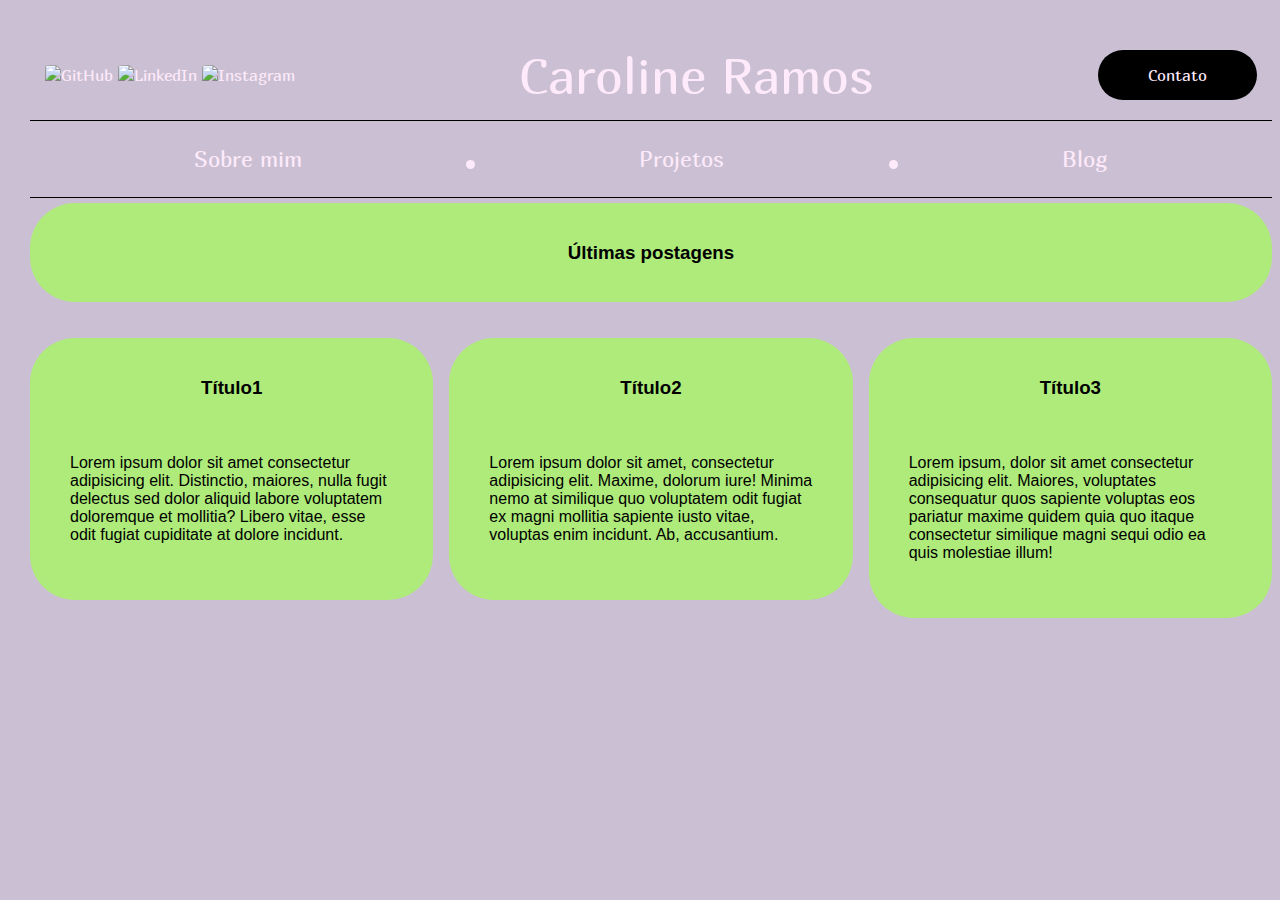
==== index.html @ 0ba455f3 "Rename Index.html to index.html" ====
<!DOCTYPE html>
<html lang="pt-br">
    <head>
        <meta charset="UTF-8">
        <title>Caroline Ramos</title>
        <link rel="stylesheet" type="text/css" href="style.css" />
        <style> @import url('https://fonts.googleapis.com/css2?family=Marmelad&display=swap');</style>
    </head>
    <body>
        <header>
            <div class="cabecalho">
                <div class="icons">
                    <a href="https://github.com/ramoscaroline" target="_blank"><img src="../ElasNaTech_MeuPerfil/Imagens/GitHub.png" alt="GitHub" weidth="50px" height="50px"></a>
                    <a href="https://www.linkedin.com/in/caroline-ramos/" target="_blank"><img src="../ElasNaTech_MeuPerfil/Imagens/LinkedIn Circled.png" alt="LinkedIn" weidth="50px" height="50px"></a>
                    <a href="https://instagram.com/carolineramos" target="_blank"><img src="../ElasNaTech_MeuPerfil/Imagens/Instagram Circle.png" alt="Instagram" weidth="50px" height="50px"></a>
                </div>
                <div class="index">
                    <a href="index.html" target="_blank">Caroline Ramos</a>
                </div>
                <div class="contato">
                    <a href="contato.html" target="_blank">Contato</a>
                </div>
            </div>
        </header>
        <div class="menu">
            <a href="sobremim.html" target="_blank">Sobre mim</a>
            <div class="bolinha"></div>
            <a href="projetos.html" target="_blank">Projetos</a>
            <div class="bolinha"></div>
            <a href="blog.html" target="_blank">Blog</a>
        </div>
        <div class="post">
            <h3>Últimas postagens</h3>
        </div>
        <br><br>
        <div class="coluna">
            <div class="post">
                <h3>Título1</h3>
                <p> Lorem ipsum dolor sit amet consectetur adipisicing elit. Distinctio, maiores, nulla fugit delectus sed dolor aliquid labore voluptatem doloremque et mollitia? Libero vitae, esse odit fugiat cupiditate at dolore incidunt.</p>
            </div>
            <div class="post">
                <h3>Título2</h3>
                <p>Lorem ipsum dolor sit amet, consectetur adipisicing elit. Maxime, dolorum iure! Minima nemo at similique quo voluptatem odit fugiat ex magni mollitia sapiente iusto vitae, voluptas enim incidunt. Ab, accusantium.</p>
            </div>
            <div class="post">
                <h3>Título3</h3>
                <p>Lorem ipsum, dolor sit amet consectetur adipisicing elit. Maiores, voluptates consequatur quos sapiente voluptas eos pariatur maxime quidem quia quo itaque consectetur similique magni sequi odio ea quis molestiae illum!</p>
            </div>
        </div>  
    </body>
</html>
---- style.css ----
body{
    margin-top: 30px;
    margin-left: 30px;
    background-color: #CBC0D3;
}

header{
    font-family: 'Marmelad', sans-serif, normal;
    color: #FEEAFA;
}

.cabecalho{
    display: flex;
    align-items: center;
    justify-content: space-between;
    border-bottom: 1px solid #000;
    padding: 15px;
}

.menu{
    display: flex;
    justify-content: space-evenly;
    align-items: center;
    margin-bottom: 5px;
    font-size: 22px;
    border-bottom: 1px solid #000;
    padding-top: 25px;
    padding-bottom: 25px;
}

/*.menu :hover{
    background-color: black;
    color: #FEEAFA;
    -webkit-border-radius: 10px;
    -moz-border-radius: 10px;
    border-radius: 10px;
}*/

.bolinha{
    margin-top: 10px;
    border-radius: 50%;
    display: inline-block;
    height: 9px;
    width: 9px;
    background-color: #FEEAFA;
}

a{
    text-decoration: none;
    font-family: 'Marmelad', sans-serif, normal;
    color: #FEEAFA;
}

.index{
    text-align: center;
    font-size: 50px;
}

.contato{
    text-decoration: none;
    background-color: #000;
    border: none;
    border-radius: 45px;
    text-align: center;
    padding: 15px 50px;
    text-decoration: none;
    display: inline-block;
    font-size: 16px;
}

.seletor{
    background-color: #000;
    border: none;
    border-radius: 45px;
    padding: 10px 20px;
    text-decoration: none;
    font-size: 22px;
    align-items: baseline;
}

h3{
    text-align: center;
}

.post{
    padding: 20px;
    background-color: #AEEB7A;
    border-radius: 45px;
    font-family: sans-serif;
    font-size: 16px;
    display: flex;
    flex-direction: column;
    justify-content: space-evenly;
}

.sobre{
    position: right;
    padding: 20px;
    background-color: #AEEB7A;
    border-radius: 45px;
    font-family: sans-serif;
    font-size: 16px;
    display: flex;
    flex-wrap: wrap;
    justify-content: space-between;
}

img {
    max-width: 100%;
    border-radius: 8%;
}

.coluna{
    columns: 3;
}

p {
    padding: 20px;
    display: inline-block;
    float: left;
}

.foto{
    flex: 1;
}

.texto {
    flex: 2;
    font-family: sans-serif;
    font-size: 16px;
}
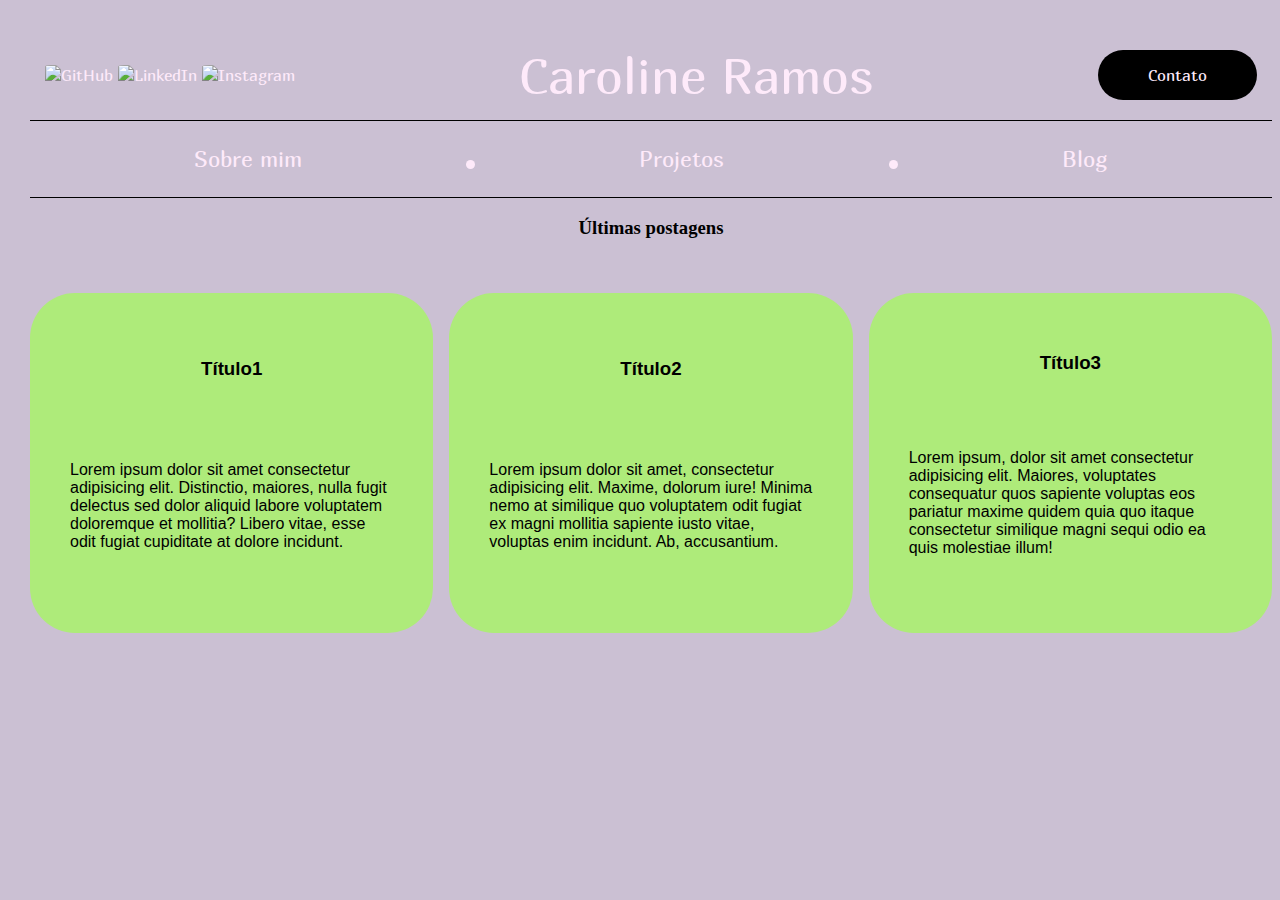
==== commit 8c5f953f: "Update index.html" ====
--- a/index.html
+++ b/index.html
@@ -29,7 +29,7 @@
             <div class="bolinha"></div>
             <a href="blog.html" target="_blank">Blog</a>
         </div>
-        <div class="post">
+        <div class="post-title">
             <h3>Últimas postagens</h3>
         </div>
         <br><br>
--- a/style.css
+++ b/style.css
@@ -88,6 +88,7 @@
     border-radius: 45px;
     font-family: sans-serif;
     font-size: 16px;
+    min-height: 300px;
     display: flex;
     flex-direction: column;
     justify-content: space-evenly;
